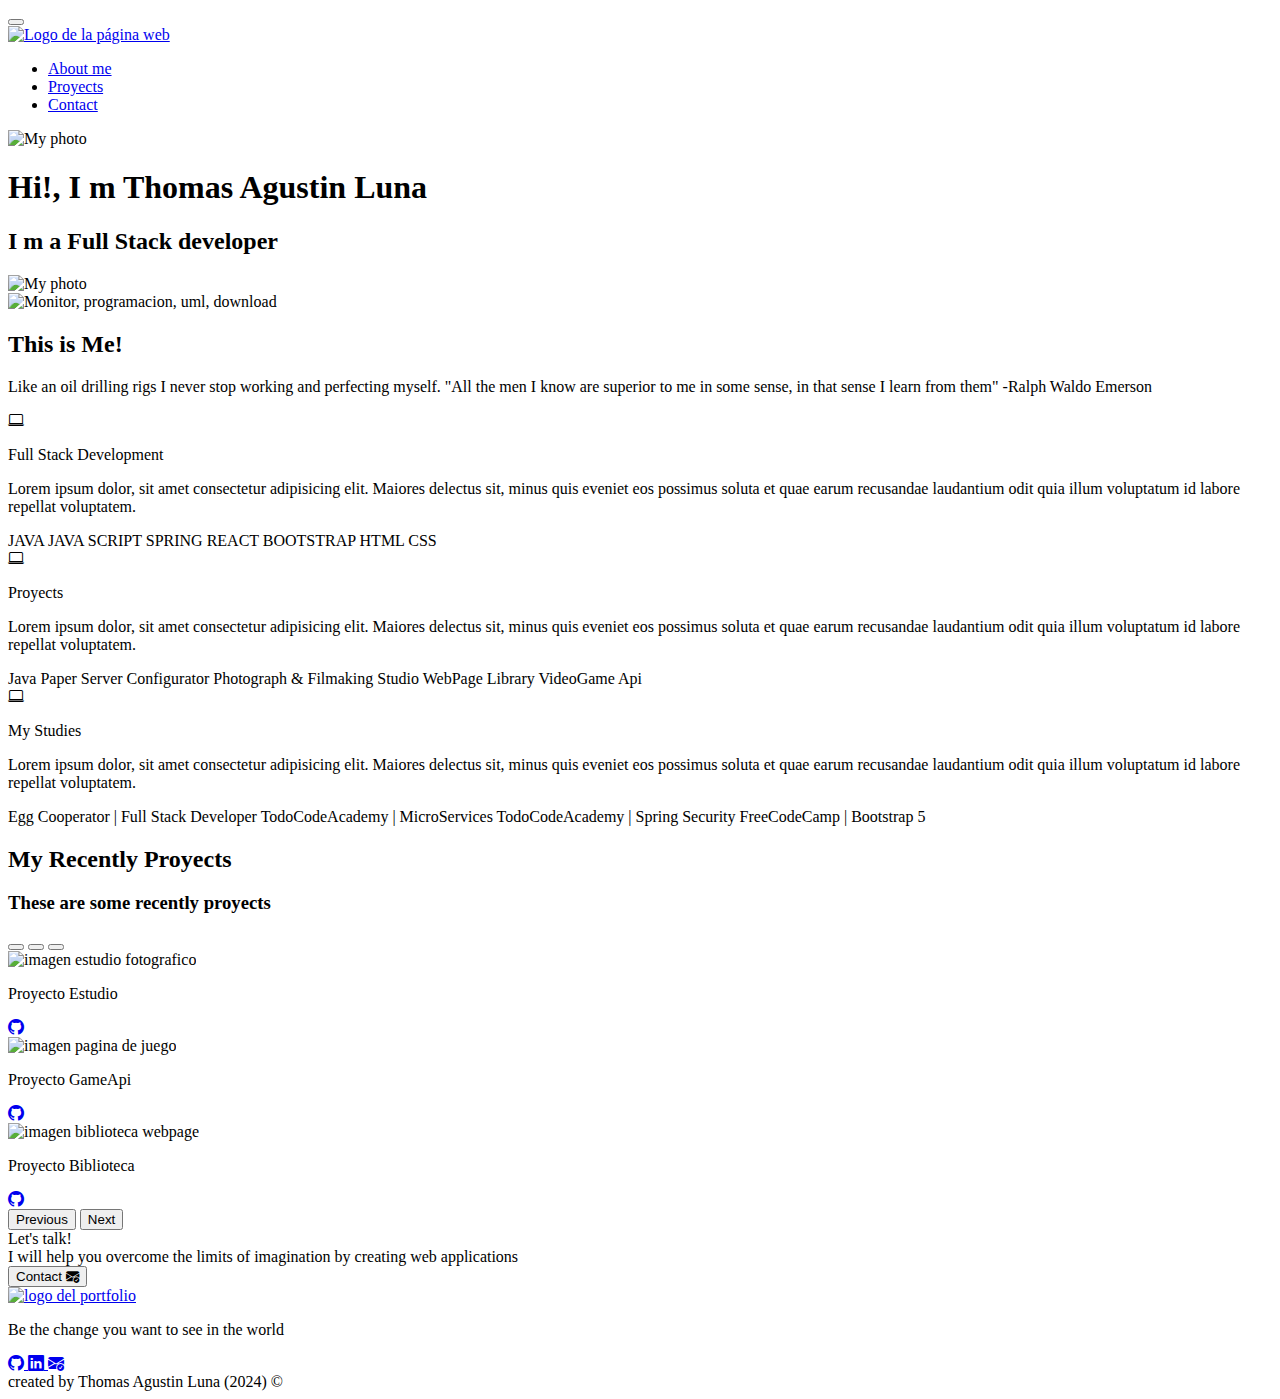
==== index.html @ ad5c0edf "1.0.1" ====
<!DOCTYPE html>
<html lang="es">

<head>
  <!--Metadatos-->
  <meta charset="UTF-8">
  <meta name="viewport" content="width=device-width, initial-scale=1.0">
  <meta name="author" content="Thomas Agustin Luna">
  <meta name="description" content="Portfolio">
  <meta name="keywords" content="Java, JavaScript, Spring, React, HTML, CSS, Bootstrap">
  <!--BOOTSTRAP-->
  <link href="https://cdn.jsdelivr.net/npm/bootstrap@5.3.2/dist/css/bootstrap.min.css" rel="stylesheet" integrity="sha384-T3c6CoIi6uLrA9TneNEoa7RxnatzjcDSCmG1MXxSR1GAsXEV/Dwwykc2MPK8M2HN" crossorigin="anonymous">
  <!--BI icons-->
  <link rel="stylesheet" href="https://cdn.jsdelivr.net/npm/bootstrap-icons@1.11.3/font/bootstrap-icons.min.css">
  <!--Css-->
  <link href="styles/style.css" rel="stylesheet">
  <!--Titulo-->
  <title>Thomas Agustin Luna | Full-Stack Developer</title>
  <!--FavIcon-->
  <link rel="icon" type="image/x-icon" href="images/favicon.svg">
  <!--Fonts-->
  <link rel="preconnect" href="https://fonts.googleapis.com">
  <link rel="preconnect" href="https://fonts.gstatic.com" crossorigin>
  <link href="https://fonts.googleapis.com/css2?family=Rubik+Dirt&family=Rubik+Maps&display=swap" rel="stylesheet">
  <link rel="preconnect" href="https://fonts.googleapis.com">
  <link rel="preconnect" href="https://fonts.gstatic.com" crossorigin>
  <link href="https://fonts.googleapis.com/css2?family=Quicksand&display=swap" rel="stylesheet">
 
</head>

<body>
  <!--Nav-->
  <nav class="navbar navbar-expand-md navbar-light">
    <div class="container-fluid">
      <button class="navbar-toggler" type="button" data-bs-toggle="collapse" data-bs-target="#navbarToggler"
        aria-controls="navbarTogglerDemo01" aria-expanded="false" aria-label="Toggle navigation">
        <span class="navbar-toggler-icon"></span>
      </button>
      <div class="collapse navbar-collapse" id="navbarToggler">
        <a class="navbar-brand" href="#footer">
          <img src="images/favicon.png" width="50" alt="Logo de la página web">
        </a>
        <ul class="navbar-nav d-flex justify-content-center align-items-center">
          <li class="nav-item">
            <a class="nav-link active" aria-current="page" href="#about-me">About me</a>
          </li>
          <li class="nav-item">
            <a class="nav-link" href="#proyects">Proyects</a>
          </li>
          <li class="nav-item">
            <a class="nav-link" href="contacto.html">Contact</a>
          </li>
        </ul>

      </div>
    </div>
  </nav>
  <!--Hero-->
  <section class="hero align-items-stretch">
    <div class="hero-principal ">
      <img class="hero-imagen-perfil img-fluid rounded-circle" src="images/foto mia.png" alt="My photo">
      <h1>Hi!, I m <span class="letra-t">T</span>homas <span class="letra-a">A</span>gustin <span
          class="letra-l">L</span>una</h1>
      <h2>I m a Full Stack developer</h2>
      <img class="hero-logo img-fluid" src="images/Logo.svg" alt="My photo">
    </div>
    <div class="hero-inferior">
      <img class="hero-inferior-imagen img-fluid" src="images/svg_principal.svg"
        alt="Monitor, programacion, uml, download">

    </div>
  </section>
  <!--About me-->
  <section id="about-me" class="about-me seccion-oscura">
    <div class="contenedor">
      <h2 class="seccion-titulo ">
        This is Me!
      </h2>
      <p class="seccion-texto">
        Like an oil drilling rigs I never stop working and perfecting myself. "All the men I know are superior to me in some sense, in that sense I learn from them" -Ralph Waldo Emerson
      </p>
    </div>
  </section>
  <!--Experience-->
  <section class="experience seccion-clara">
    <div class="container text-center">
      <div class="row">
        <div class="columna col-12 col-md-4">
          <i class="bi bi-laptop "></i>
          <p class="experience-title">Full Stack Development</p>
          <p>Lorem ipsum dolor, sit amet consectetur adipisicing elit. Maiores delectus sit, minus quis eveniet eos
            possimus soluta et quae earum recusandae laudantium odit quia illum voluptatum id labore repellat
            voluptatem.</p>
          <div class="badges-contenedor">
            <span class="badge text-bg-warning">JAVA</span>
            <span class="badge text-bg-warning">JAVA SCRIPT</span>
            <span class="badge text-bg-warning">SPRING</span>
            <span class="badge text-bg-warning">REACT</span>
            <span class="badge text-bg-warning">BOOTSTRAP</span>
            <span class="badge text-bg-warning">HTML</span>
            <span class="badge text-bg-warning">CSS</span>
          </div>
        </div>
        <div class="columna col-12 col-md-4">
          <i class="bi bi-laptop"></i>
          <p class="experience-title">Proyects</p>
          <p>Lorem ipsum dolor, sit amet consectetur adipisicing elit. Maiores delectus sit, minus quis eveniet eos
            possimus soluta et quae earum recusandae laudantium odit quia illum voluptatum id labore repellat
            voluptatem.</p>
          <div class="badges-contenedor">
            <span class="badge text-bg-warning">Java Paper Server Configurator</span>
            <span class="badge text-bg-warning">Photograph & Filmaking Studio WebPage</span>
            <span class="badge text-bg-warning">Library</span>
            <span class="badge text-bg-warning">VideoGame Api</span>

          </div>
        </div>
        <div class="columna col-12 col-md-4">
          <i class="bi bi-laptop"></i>
          <p class="experience-title">My Studies</p>
          <p>Lorem ipsum dolor, sit amet consectetur adipisicing elit. Maiores delectus sit, minus quis eveniet eos
            possimus soluta et quae earum recusandae laudantium odit quia illum voluptatum id labore repellat
            voluptatem.</p>
          <div class="badges-contenedor">
            <span class="badge text-bg-warning">Egg Cooperator | Full Stack Developer</span>
            <span class="badge text-bg-warning">TodoCodeAcademy | MicroServices</span>
            <span class="badge text-bg-warning">TodoCodeAcademy | Spring Security</span>
            <span class="badge text-bg-warning">FreeCodeCamp | Bootstrap 5</span>
          </div>
        </div>

      </div>
  </section>
  <!--Proyects-->
  <section id="proyects" class="proyectos-recientes seccion-clara ">
    <h2 class="seccion-titulo">My Recently Proyects</h2>
    <h3 class="seccion-descripcion">These are some recently proyects</h3>
    <!--Carousel-->
    <div id="proyectos-carousel" class="carousel carousel-dark slide">
      <div class="carousel-indicators">
        <button type="button" data-bs-target="#proyectos-carousel" data-bs-slide-to="0" class="active"
          aria-current="true" aria-label="Slide 1"></button>
        <button type="button" data-bs-target="#proyectos-carousel" data-bs-slide-to="1" aria-label="Slide 2"></button>
        <button type="button" data-bs-target="#proyectos-carousel" data-bs-slide-to="2" aria-label="Slide 3"></button>
      </div>
      <div class="carousel-inner">
        <div class="carousel-item active">
          <div class="proyecto">
            <img src="images/molino.png" alt="imagen estudio fotografico">
            <div class="overlay">
              <p>Proyecto Estudio</p>
              <div class="iconos-contenedor">
                <a href="https://github.com/ThomasAgustinLuna" target="_blank" rel="noopener noreferrer">
                  <i class="bi bi-github"></i>
                </a>

              </div>

            </div>
          </div>
        </div>
        <div class="carousel-item">
          <div class="proyecto">
            <img src="images/tetris.png" alt="imagen pagina de juego">
            <div class="overlay">
              <p>Proyecto GameApi</p>
              <div class="iconos-contenedor">
                <a href="https://github.com/ThomasAgustinLuna" target="_blank" rel="noopener noreferrer">
                  <i class="bi bi-github"></i>
                </a>

              </div>

            </div>
          </div>
        </div>
        <div class="carousel-item">
          <div class="proyecto">
            <img src="images/biblioteca.png" alt="imagen biblioteca webpage">
            <div class="overlay">
              <p>Proyecto Biblioteca</p>
              <div class="iconos-contenedor">
                <a href="https://github.com/ThomasAgustinLuna" target="_blank" rel="noopener noreferrer">
                  <i class="bi bi-github"></i>
                </a>

              </div>

            </div>
          </div>
        </div>
      </div>
      <button class="carousel-control-prev" type="button" data-bs-target="#proyectos-carousel" data-bs-slide="prev">
        <span class="carousel-control-prev-icon" aria-hidden="true"></span>
        <span class="visually-hidden">Previous</span>
      </button>
      <button class="carousel-control-next" type="button" data-bs-target="#proyectos-carousel" data-bs-slide="next">
        <span class="carousel-control-next-icon" aria-hidden="true"></span>
        <span class="visually-hidden">Next</span>
      </button>
    </div>

  </section>
  <!--Contact-->
  <section id="contact" class="contact seccion-oscura">
    <div class="container">
      <div class="container text-center rectangulo d-flex justify-content-evenly">
        <div class="row">
          <div class="col-12 col-md-4 seccion-titulo">
            Let's talk!
          </div>
          <div class="col-12 col-md-4 descripcion">
            I will help you overcome the limits of imagination by creating web applications
          </div>
          <div class="col-12 col-md-4">
            <a href="contacto.html" target="_blank" rel="noopener noreferrer">
              <button type="button">
                Contact
                <i class="bi bi-envelope-check-fill"></i>
              </button>
            </a>

          </div>
        </div>

      </div>
    </div>
  </section>
  <!--Footer-->
  <footer id="footer" class="seccion-oscura d-flex flex-column align-items-center justify-content-center">
    <a href="#"><img class="footer-logo" src="images/Logo-blanco.svg" alt="logo del portfolio"></a>
    
    <p class="footer-texto text-center">
      Be the change you want to see in the world
    </p>
    <div class="iconos-redes-sociales d-flex flex-wrap align-items-center justify-content-center">
      <a href="https://github.com/ThomasAgustinLuna" target="_blank" rel="noopener noreferrer">
        <i class="bi bi-github"></i>

      </a>
      <a href="https://linkedin.com/in/thomasagustinluna" target="_blank" rel="noopener noreferrer">
        <i class="bi bi-linkedin"></i>

      </a>
      <a href="mailto:lunathomasagustin@gmail.com" target="_blank" rel="noopener noreferrer">
        <i class="bi bi-envelope-check-fill"></i>

      </a>
    </div>
    <div class="derechos-de-autor">created by Thomas Agustin Luna (2024) &#169;</div>
  </footer>

  <script src="https://cdn.jsdelivr.net/npm/bootstrap@5.3.2/dist/js/bootstrap.bundle.min.js" integrity="sha384-C6RzsynM9kWDrMNeT87bh95OGNyZPhcTNXj1NW7RuBCsyN/o0jlpcV8Qyq46cDfL" crossorigin="anonymous"></script>

</body>

</html>
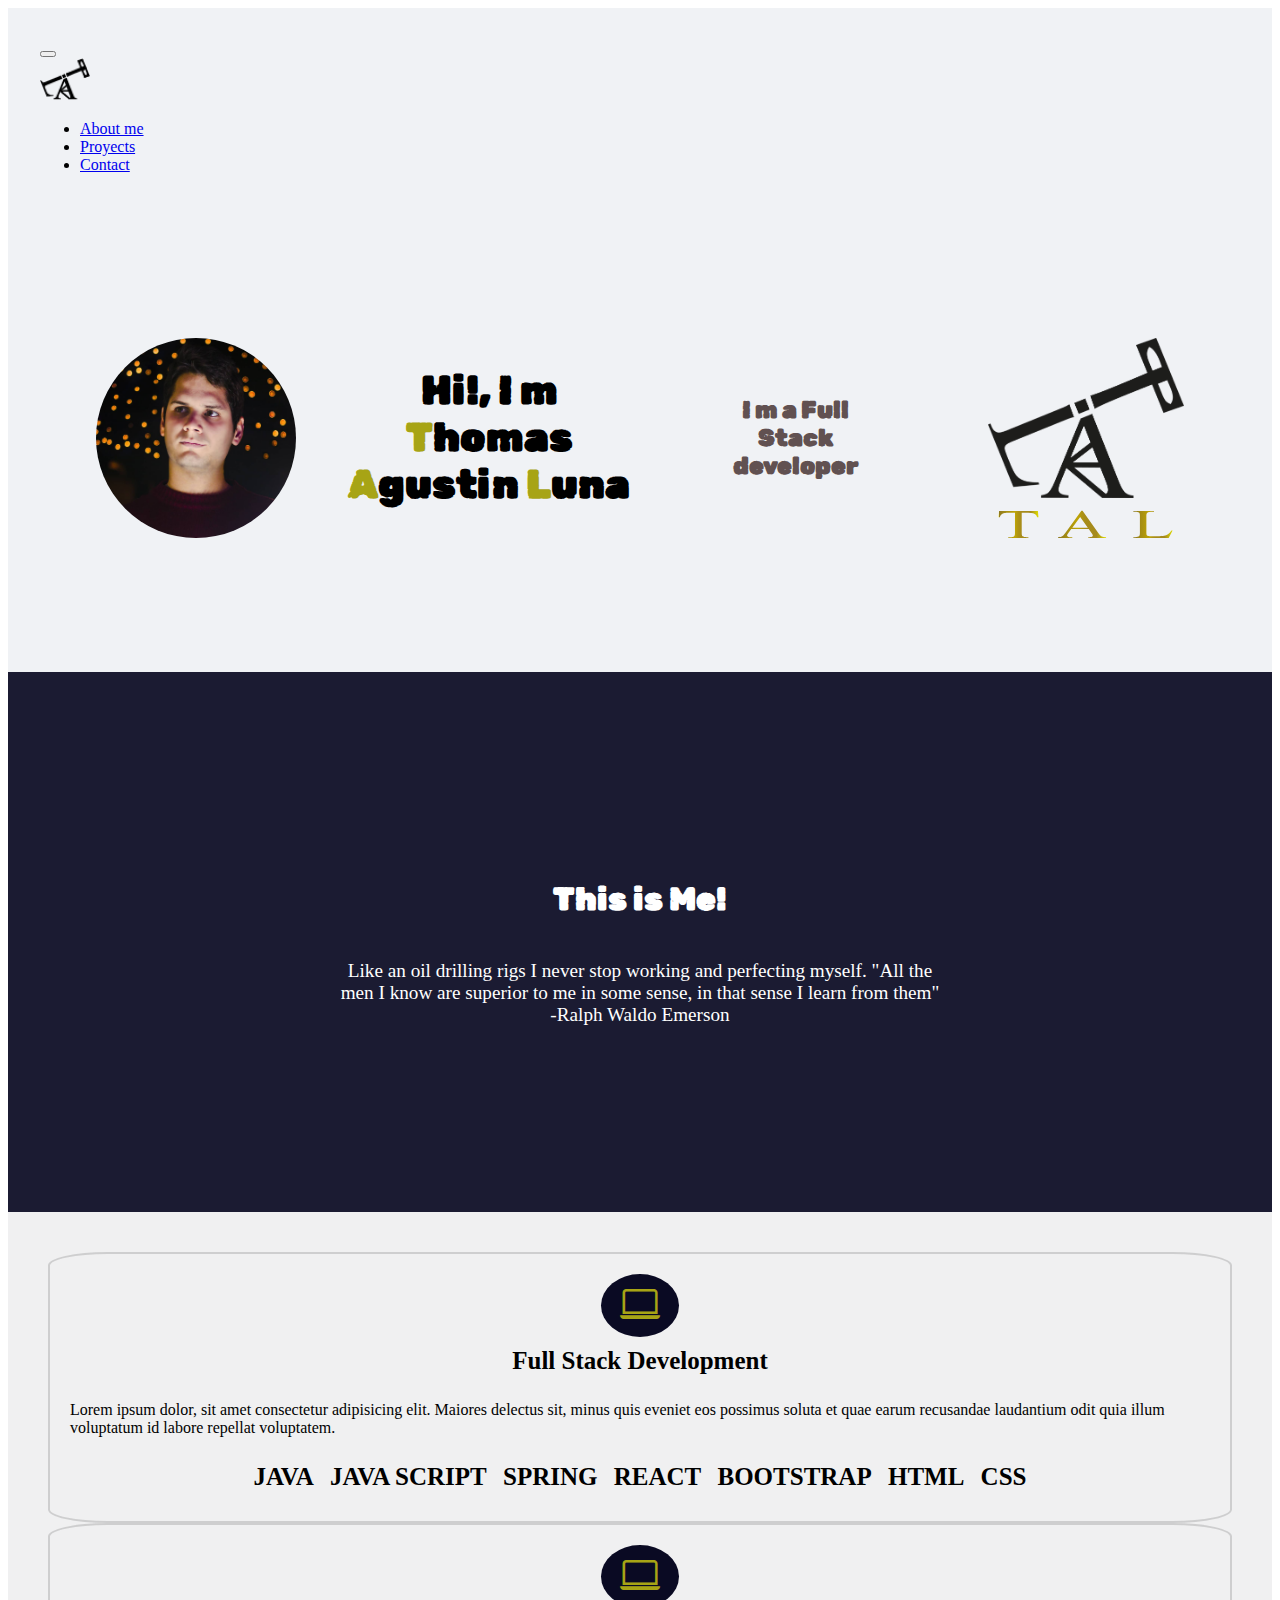
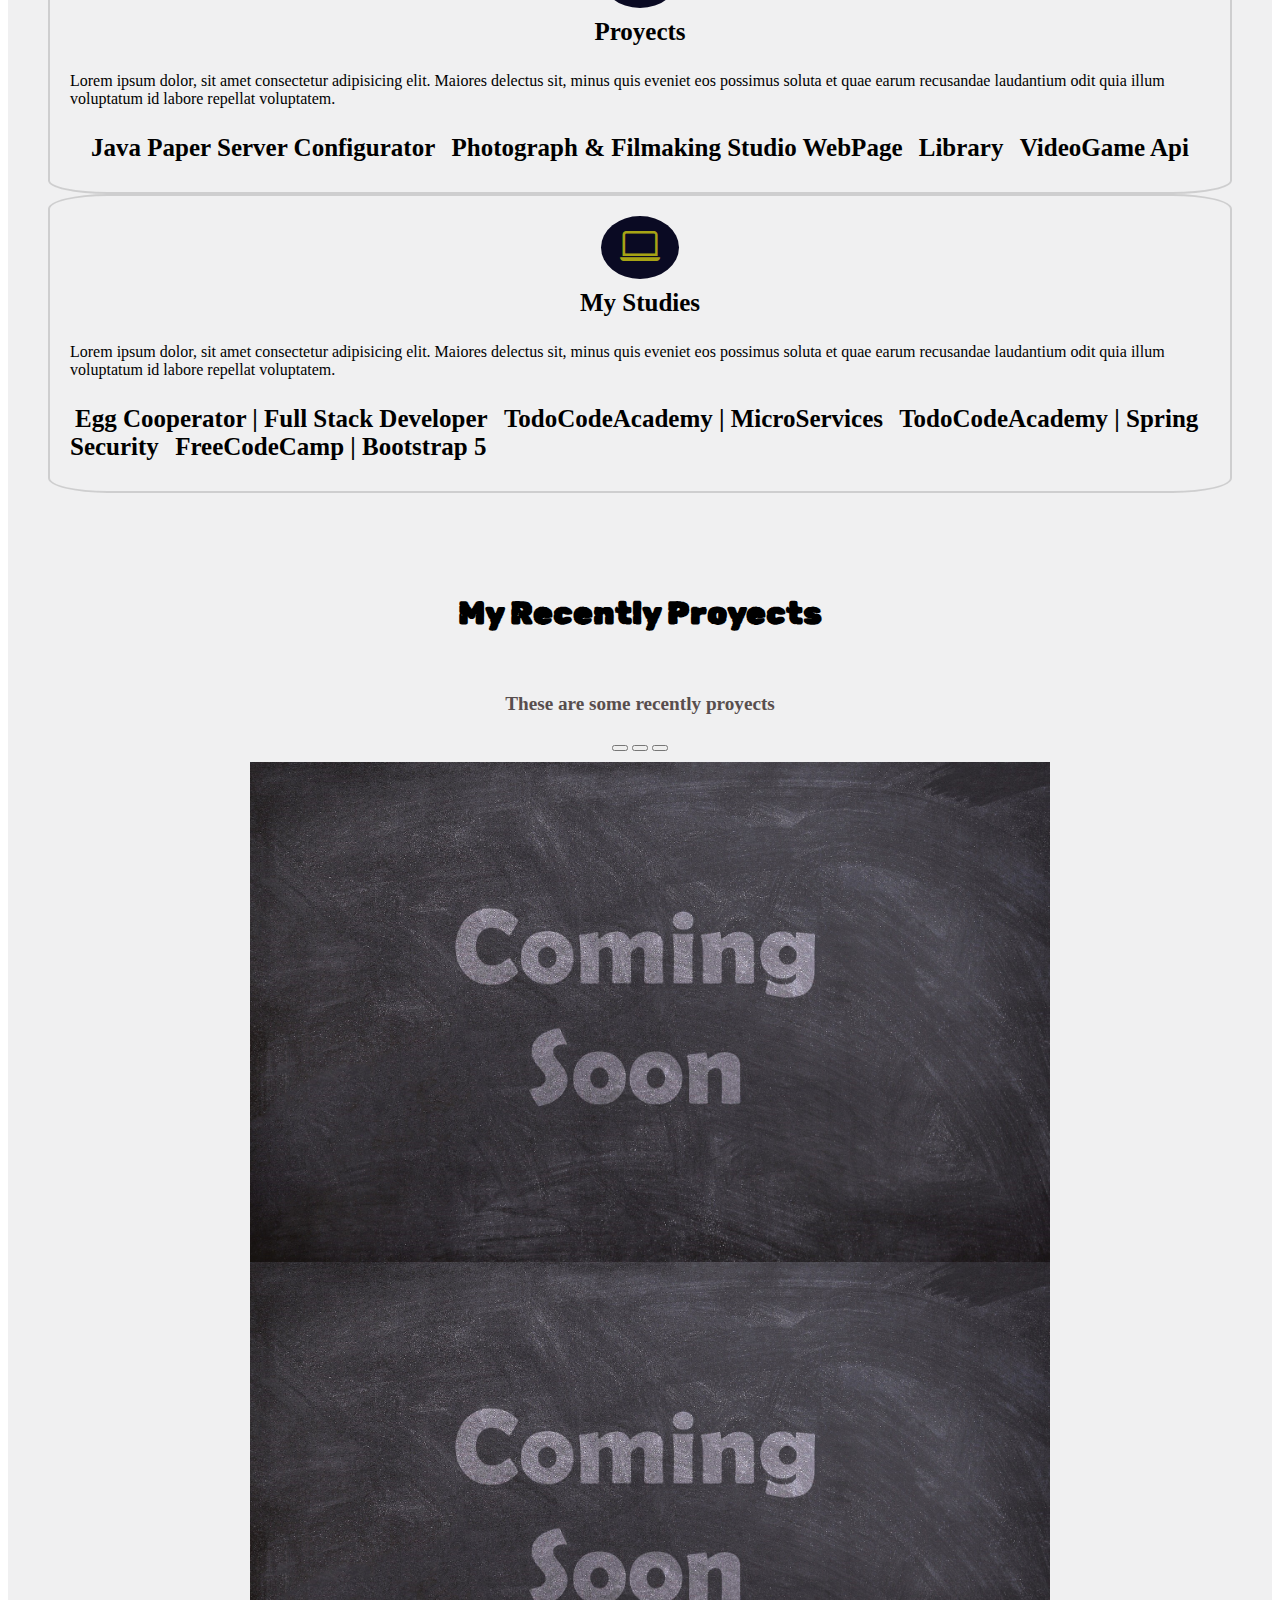
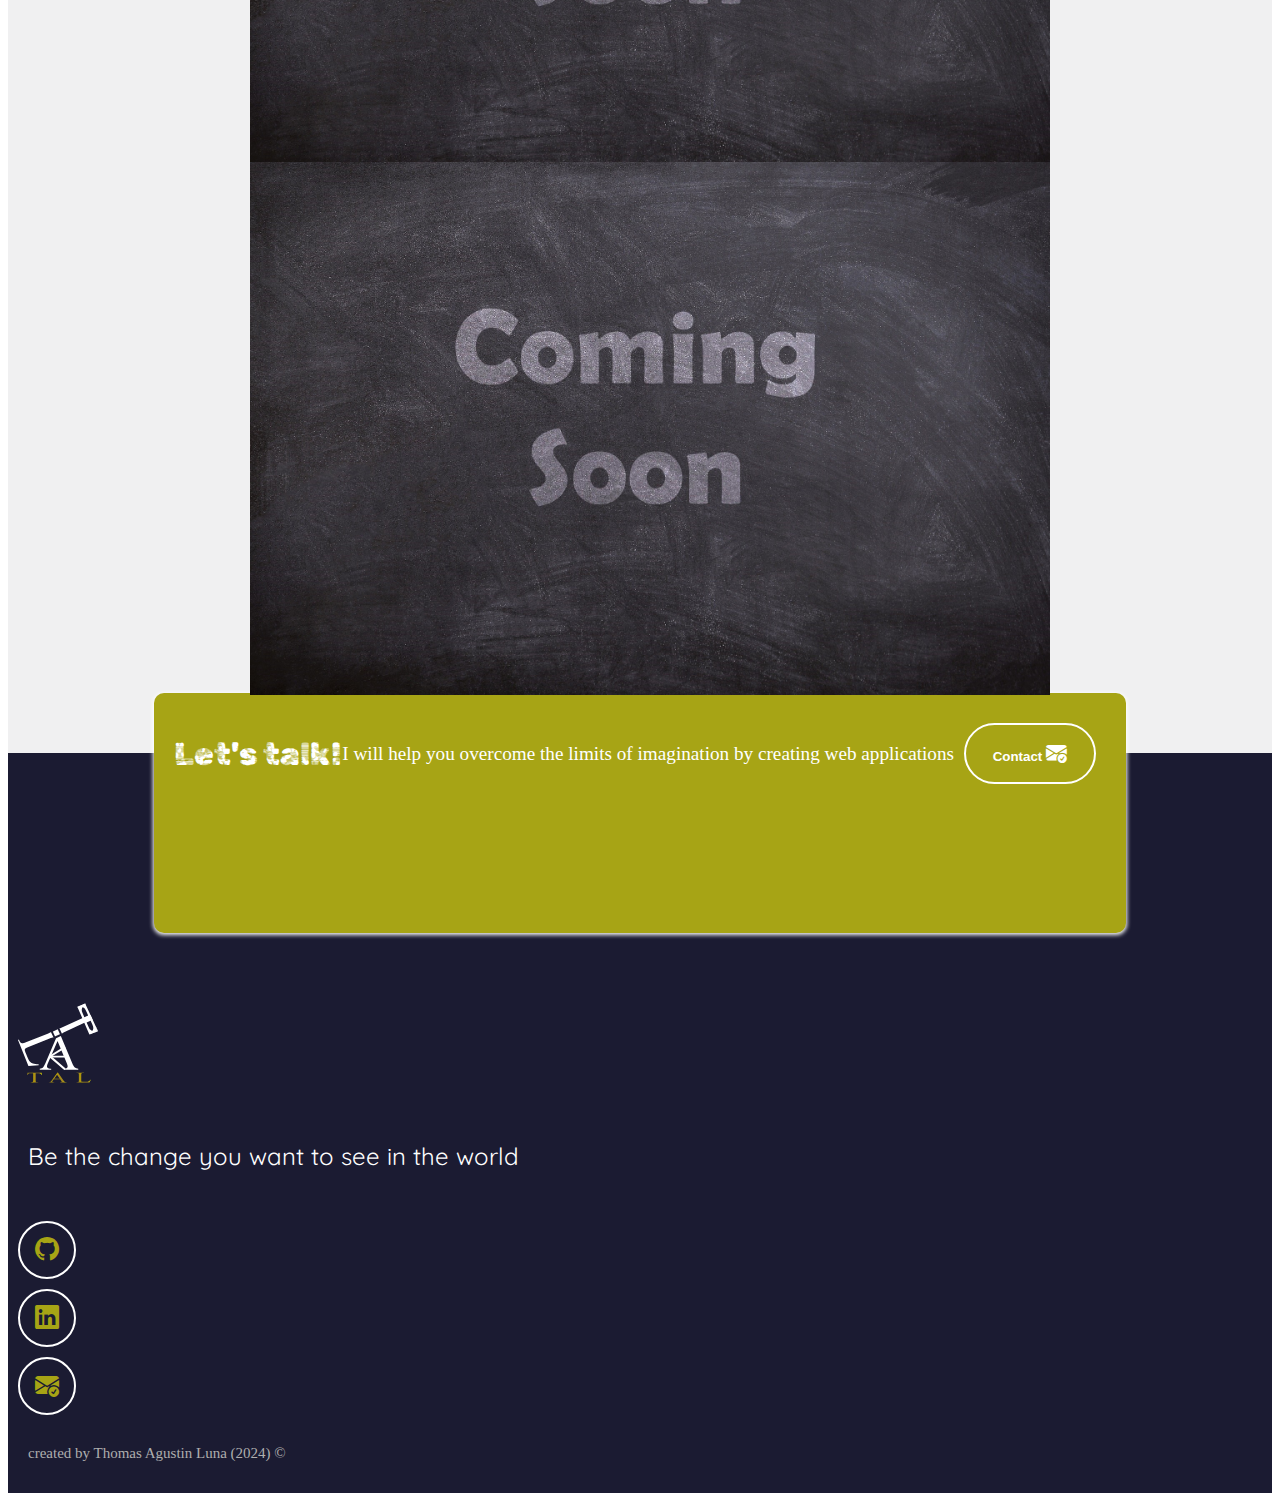
==== commit 34acf03a: "Update index.html" ====
--- a/index.html
+++ b/index.html
@@ -49,7 +49,7 @@
             <a class="nav-link" href="#proyects">Proyects</a>
           </li>
           <li class="nav-item">
-            <a class="nav-link" href="contacto.html">Contact</a>
+            <a class="disabled" href="contacto.html">Contact</a>
           </li>
         </ul>
 
@@ -255,4 +255,4 @@
 
 </body>
 
-</html>+</html>
--- a/styles/style.css
+++ b/styles/style.css
@@ -0,0 +1,396 @@
+/* grl styles */
+
+html {
+    scroll-behavior: smooth;
+}
+
+section {
+    display: flex;
+    flex-direction: column;
+    align-items: center;
+    justify-content: center;
+}
+
+h1 {
+    font-size: 2.5rem;
+    font-family: 'Rubik Dirt', system-ui;
+    font-family: 'Rubik Maps', system-ui;
+}
+
+.seccion-oscura {
+    color: white;
+    background-color: #1b1b32;
+
+}
+
+.seccion-clara {
+    color: black;
+    background-color: #f0f0f1;
+}
+
+.seccion-titulo {
+    font-size: 2rem;
+    padding: 15px 0;
+    font-family: 'Rubik Dirt', system-ui;
+    font-family: 'Rubik Maps', system-ui;
+}
+
+.seccion-descripcion {
+    font-size: 1.2rem;
+    color: #584e4e;
+
+}
+
+.seccion-texto {
+    font-size: 1.2rem;
+}
+.btn-secondary {
+    font-size: 1.1rem;
+    margin: 20px;
+    font-weight: bold;
+}
+.texto-negro {
+    color: black;
+}
+
+.texto-blanco {
+    color: white;
+}
+.navbar-collapse{
+    transition:all .5s;
+}
+.navbar-toggler:focus{
+    box-shadow: none;
+}
+/* navbar */
+
+.navbar {
+    padding: 2rem;
+    background-color: #f0f2f5;
+}
+
+.navbar-collapse {
+    align-items: center;
+    justify-content: space-between;
+}
+
+/*hero*/
+
+.hero {
+    background-color: #f0f2f5;
+    min-height: 450px;
+    text-align: center;
+
+}
+
+.hero-principal {
+    padding: 3rem;
+    display: flex;
+    flex-direction: row;
+    justify-content: center;
+    align-items: center;
+
+}
+
+.hero-imagen-perfil {
+    width: 200px;
+    height: 200px;
+    border-radius: 50%;
+    margin: 40px;
+}
+
+.hero-logo {
+    width: 200px;
+    height: 200px;
+    margin: 40px;
+}
+
+.hero-principal h2 {
+    font-size: 1.5rem;
+    color: #615151;
+    padding: 2rem;
+    margin: 40px;
+    font-family: 'Rubik Dirt', system-ui;
+    font-family: 'Rubik Maps', system-ui;
+}
+
+/*about me*/
+.about-me {
+    height: 500px;
+    padding: 20px;
+}
+
+.about-me .contenedor {
+    max-width: 600px;
+    text-align: center;
+}
+
+/*experience*/
+
+.experience {
+    padding: 40px 40px 60px 40px;
+    
+}
+
+.experience .columna {
+    padding: 20px;
+    border: 2px solid #8080804d;
+    display: flex;
+    flex-direction: column;
+    align-items: center;
+    justify-content: space-evenly;
+    transition: all 0.2s ease-in;
+    border-radius: 5%;
+    
+}
+
+.experience .columna:hover {
+    color: white;
+    background-color: #1b1b32;
+}
+
+.experience i {
+    font-size: 2.5rem;
+    color: rgb(167, 164, 21);
+    background-color: #0a0a23;
+    padding: 8px 19px;
+    border-radius: 50%;
+}
+
+.experience-title {
+    font-size: 25PX;
+    font-weight: BOLD;
+    margin: 10px 0;
+}
+
+.badges-contenedor {
+    font-size: 25px;
+    font-weight: bold;
+    margin: 10px 0;
+}
+
+.badge {
+    margin: 5px;
+}
+
+/*proyects*/
+.proyectos-recientes{
+    text-align: center;
+}
+
+.proyectos-recientes img {
+    height: 100%;
+    width: 100%;
+    padding: 10px;
+    border-radius: 10px;
+    display: block;
+    transition: all 0.2s ease;
+}
+.proyectos-carousel{
+    padding: 40px;
+    padding-top: 60px;
+    margin-bottom:40px;
+}
+
+.overlay{
+    transition: all 0.2s ease;
+    opacity: 0;
+    position: absolute;
+    top: 50%;
+    left: 50%;
+    transform: translate(-50%,-50%);
+    text-align: center;
+
+}
+
+.overlay p {
+    font-size: 25px;
+    font-weight: bold;
+    margin-bottom: 0;
+}
+.proyecto {
+    position: relative;
+}
+.proyecto:hover img{
+    opacity:0.2 ;
+}
+.proyecto:hover .overlay {
+    opacity: 1;
+
+}
+.overlay .iconos-contenedor{
+    display: flex;
+    align-items: center;
+    flex-direction: column;
+
+}
+.overlay i{
+    color: black;
+    font-size: 60px;
+    margin: 10px;
+   
+}
+
+.proyectos-recientes .carousel{
+    max-width: 800px;
+    margin-bottom: 5rem;
+}
+
+.carousel-item{
+    height: 500px;
+}
+
+/*contact*/
+.contact .container {
+    max-width: 1100px;
+    min-height: 200px;
+    padding: 20px;
+
+}
+.contact .rectangulo{
+    margin-top: -5rem;
+    background-color: rgb(167, 164, 21);
+    border-radius: 10px;
+    box-shadow: 0px 1px 4px 1px white;
+}
+
+.contact .row {
+    width: 100%;
+    display: flex;
+    align-items: center;
+}
+
+.contact .descripcion {
+    color: white;
+    font-size: 1.2rem;
+}
+
+.contact button {
+color: white;
+font-weight: bold;
+background-color: transparent;
+border:  2px solid white;
+padding: 1.25em 2em;
+margin: 10px;
+border-radius: 100px;
+transition: all 0.2s ease-in-out;
+
+}
+.contact button:hover {
+    background-color: white;
+    color: black;
+    
+}
+
+.contact button i {
+    color:white;
+    font-size: 1.3rem;
+    transition: all 0.2s ease-in-out;
+}
+.contact button:hover i{
+    color: black;
+}
+/*footer*/
+
+footer{
+    min-height: 500px;
+
+}
+.footer-logo{
+    height: 80px;
+    width: 80px;
+    margin: 10px;
+}
+.footer-texto{
+    font-size: 1.5rem;
+    padding: 20px;
+    margin-bottom: 30px;
+    font-family: 'Quicksand',sans-serif;
+}
+
+.iconos-redes-sociales a{
+    width: 50px;
+    height: 50px;
+    display: flex;
+    align-items: center;
+    justify-content: center;
+    padding: 2px;
+    margin: 10px;
+    border: 2px solid white;
+    border-radius: 50%;
+    transition: all 0.2s ease-in;
+
+}
+.iconos-redes-sociales i{
+    color: rgb(167, 164, 21);
+    font-size: 1.5rem;
+    transition: all 0.2s ease-in;
+}
+.iconos-redes-sociales a:hover {
+    background-color: White;
+    border: 2px solid black;
+}
+.derechos-de-autor{
+    font-size: 15px;
+    color: #aeaeae;
+    padding: 20px;
+}
+/*letras*/
+
+.letra-t {
+    color: rgb(167, 164, 21);
+    font-size: 2.5rem;
+    font-family: 'Rubik Dirt', system-ui;
+    font-family: 'Rubik Maps', system-ui;
+
+}
+
+.letra-a {
+    color: rgb(167, 164, 21);
+    font-size: 2.5rem;
+    font-family: 'Rubik Dirt', system-ui;
+    font-family: 'Rubik Maps', system-ui;
+
+}
+
+.letra-l {
+    color: rgb(167, 164, 21);
+    font-size: 2.5rem;
+    font-family: 'Rubik Dirt', system-ui;
+    font-family: 'Rubik Maps', system-ui;
+
+}
+
+/*Responsive*/
+@media screen and (max-width: 767px) {
+    .navbar-brand {
+        display: none
+    }
+}
+
+@media screen and (max-width:960px) {
+    .hero-principal {
+        display: flex;
+        flex-direction: column;
+        justify-content: center;
+        align-items: center;
+    }
+}
+
+@media screen and (min-width: 600px) {
+    .hero-inferior-imagen {
+        max-width: 600px;
+    }
+}
+
+@media screen and (max-width: 1200px) {
+    .badges-contenedor {
+        font-size: 20px;
+    }
+}
+
+@media screen and (max-width: 1000px) {
+    .badges-contenedor {
+        font-size: 15px;
+    }
+}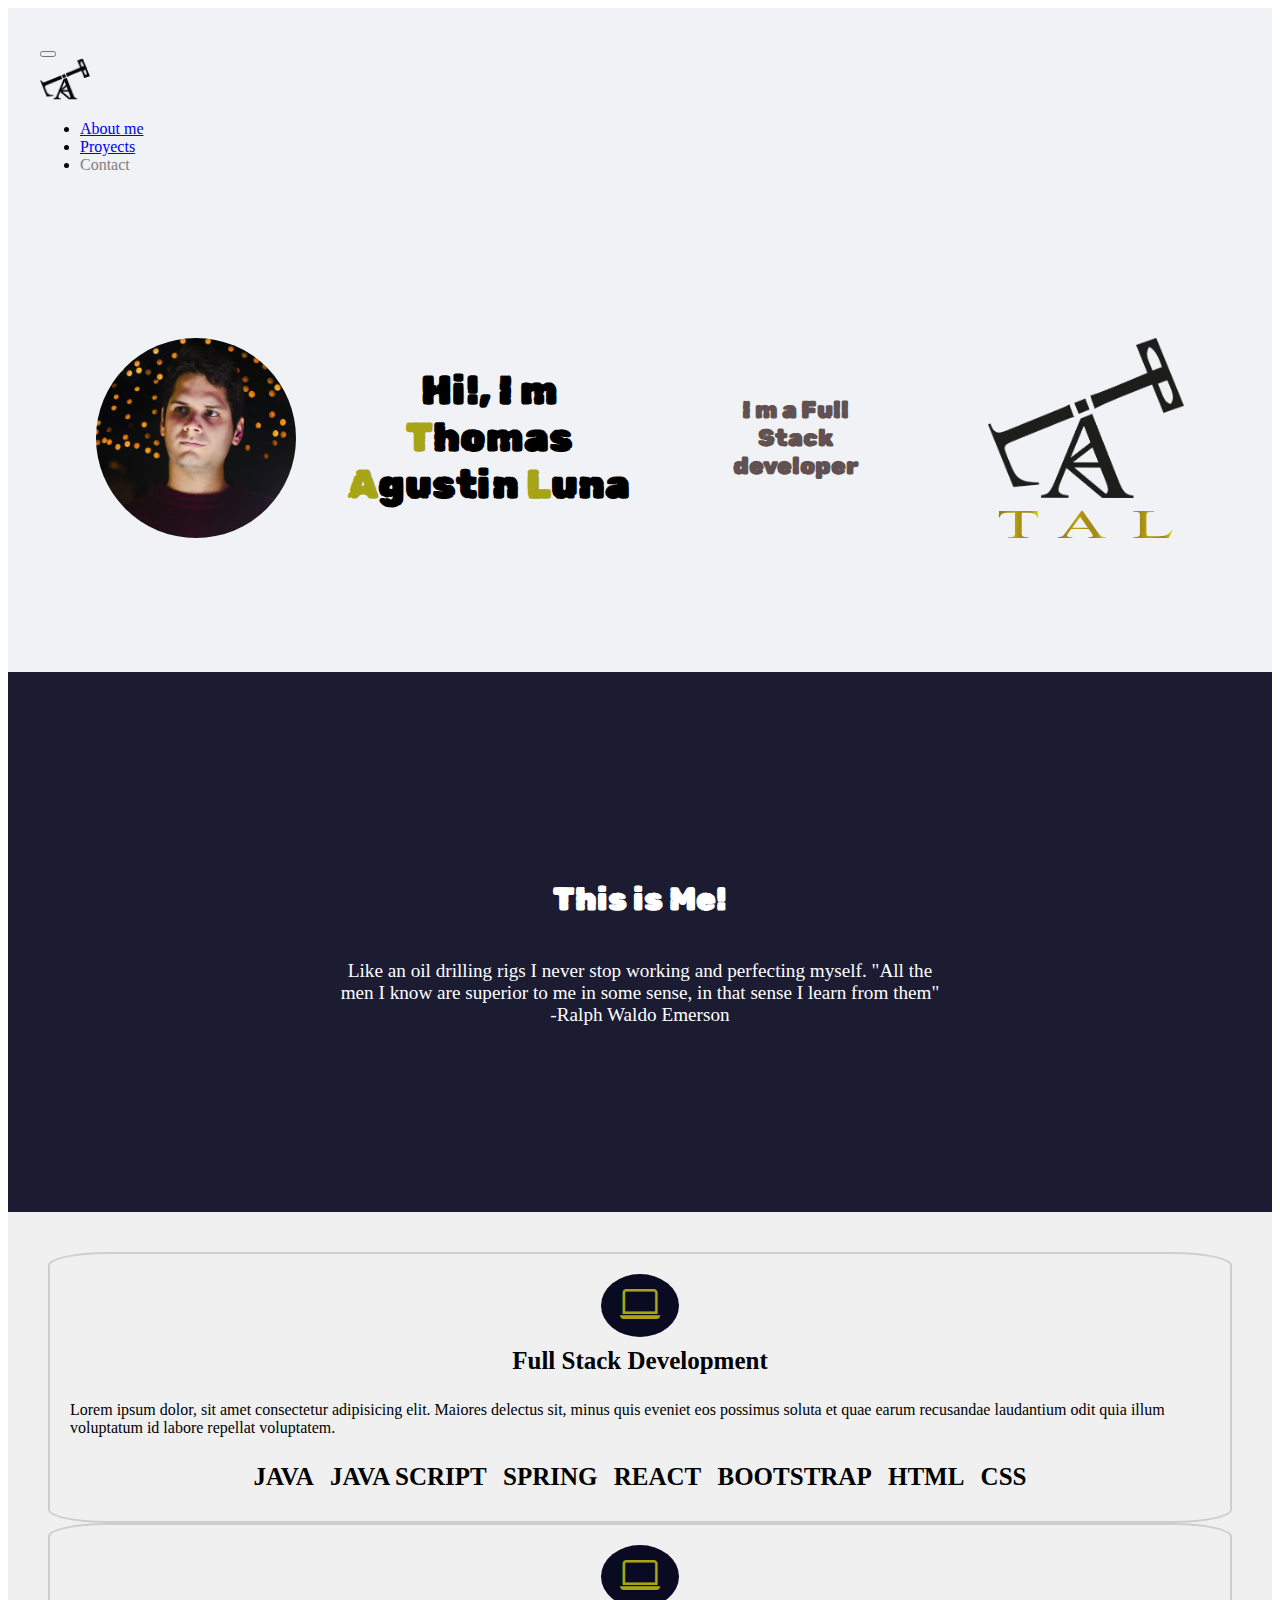
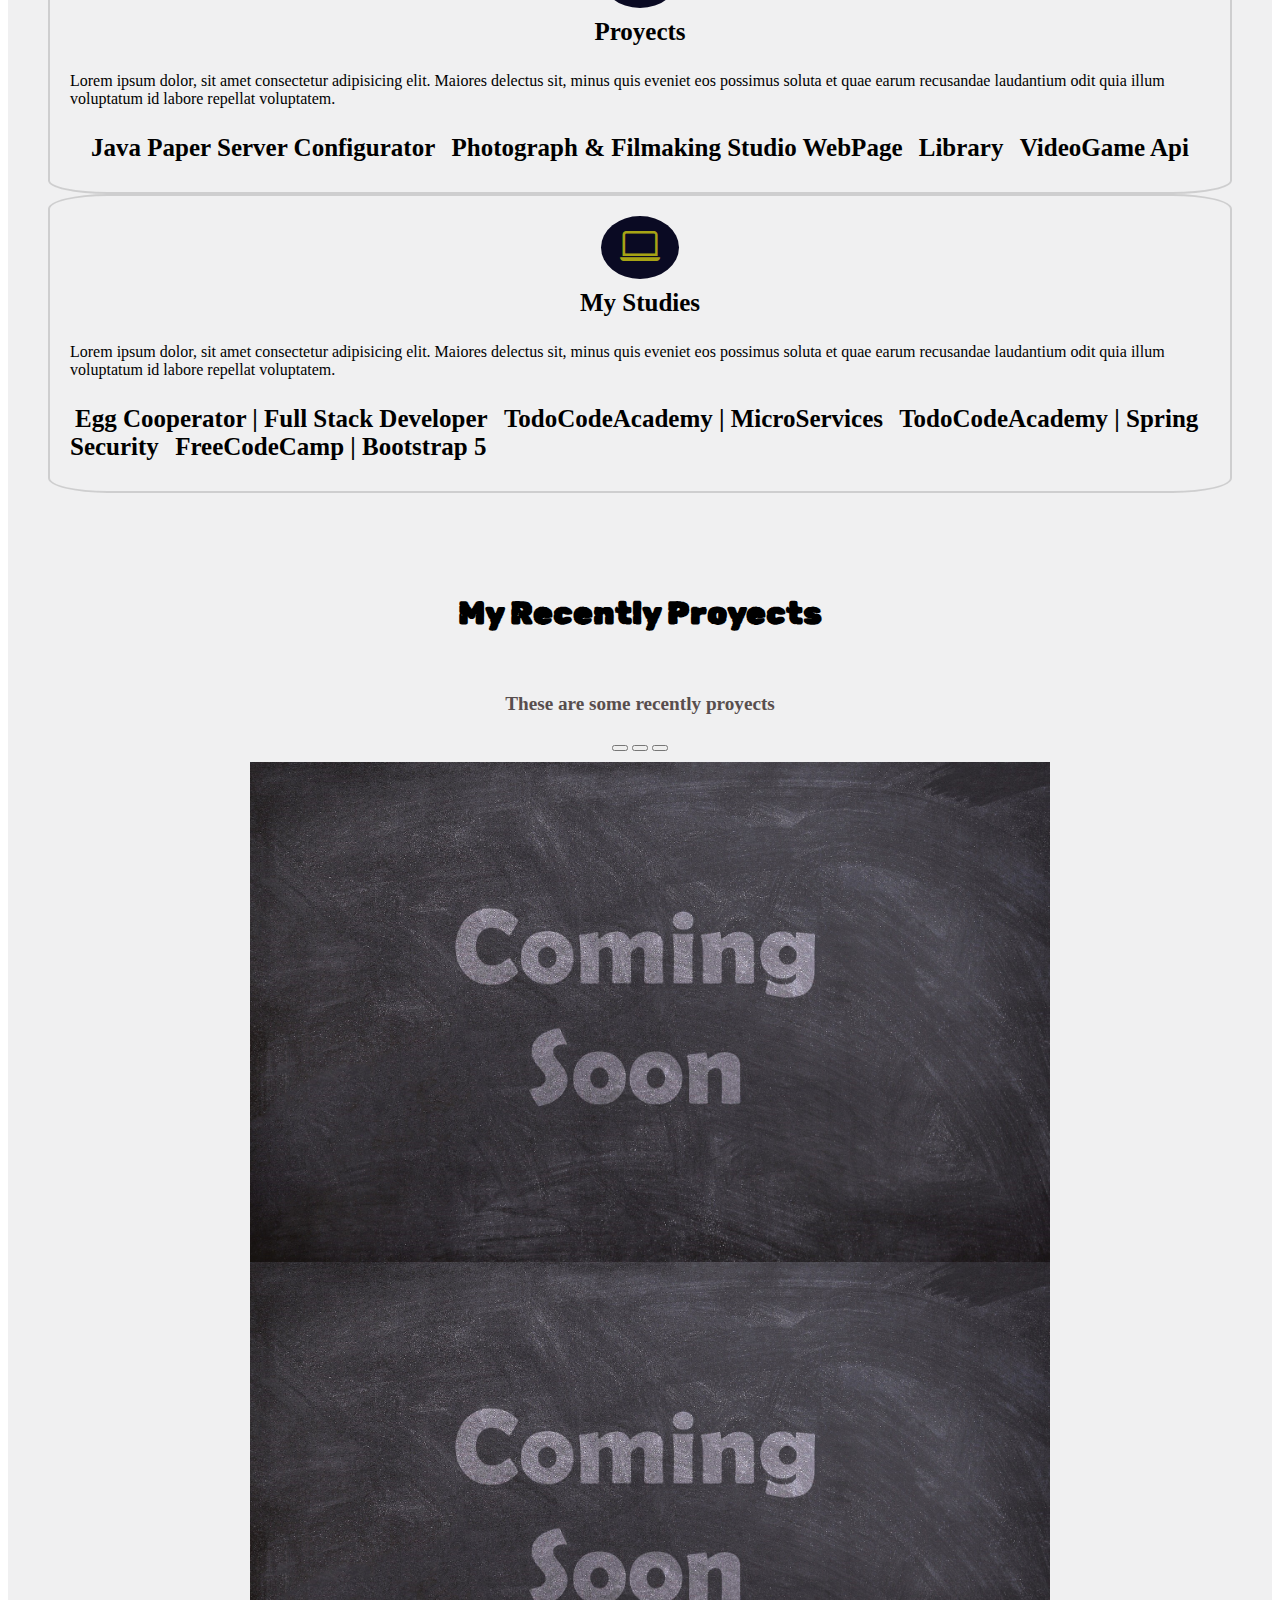
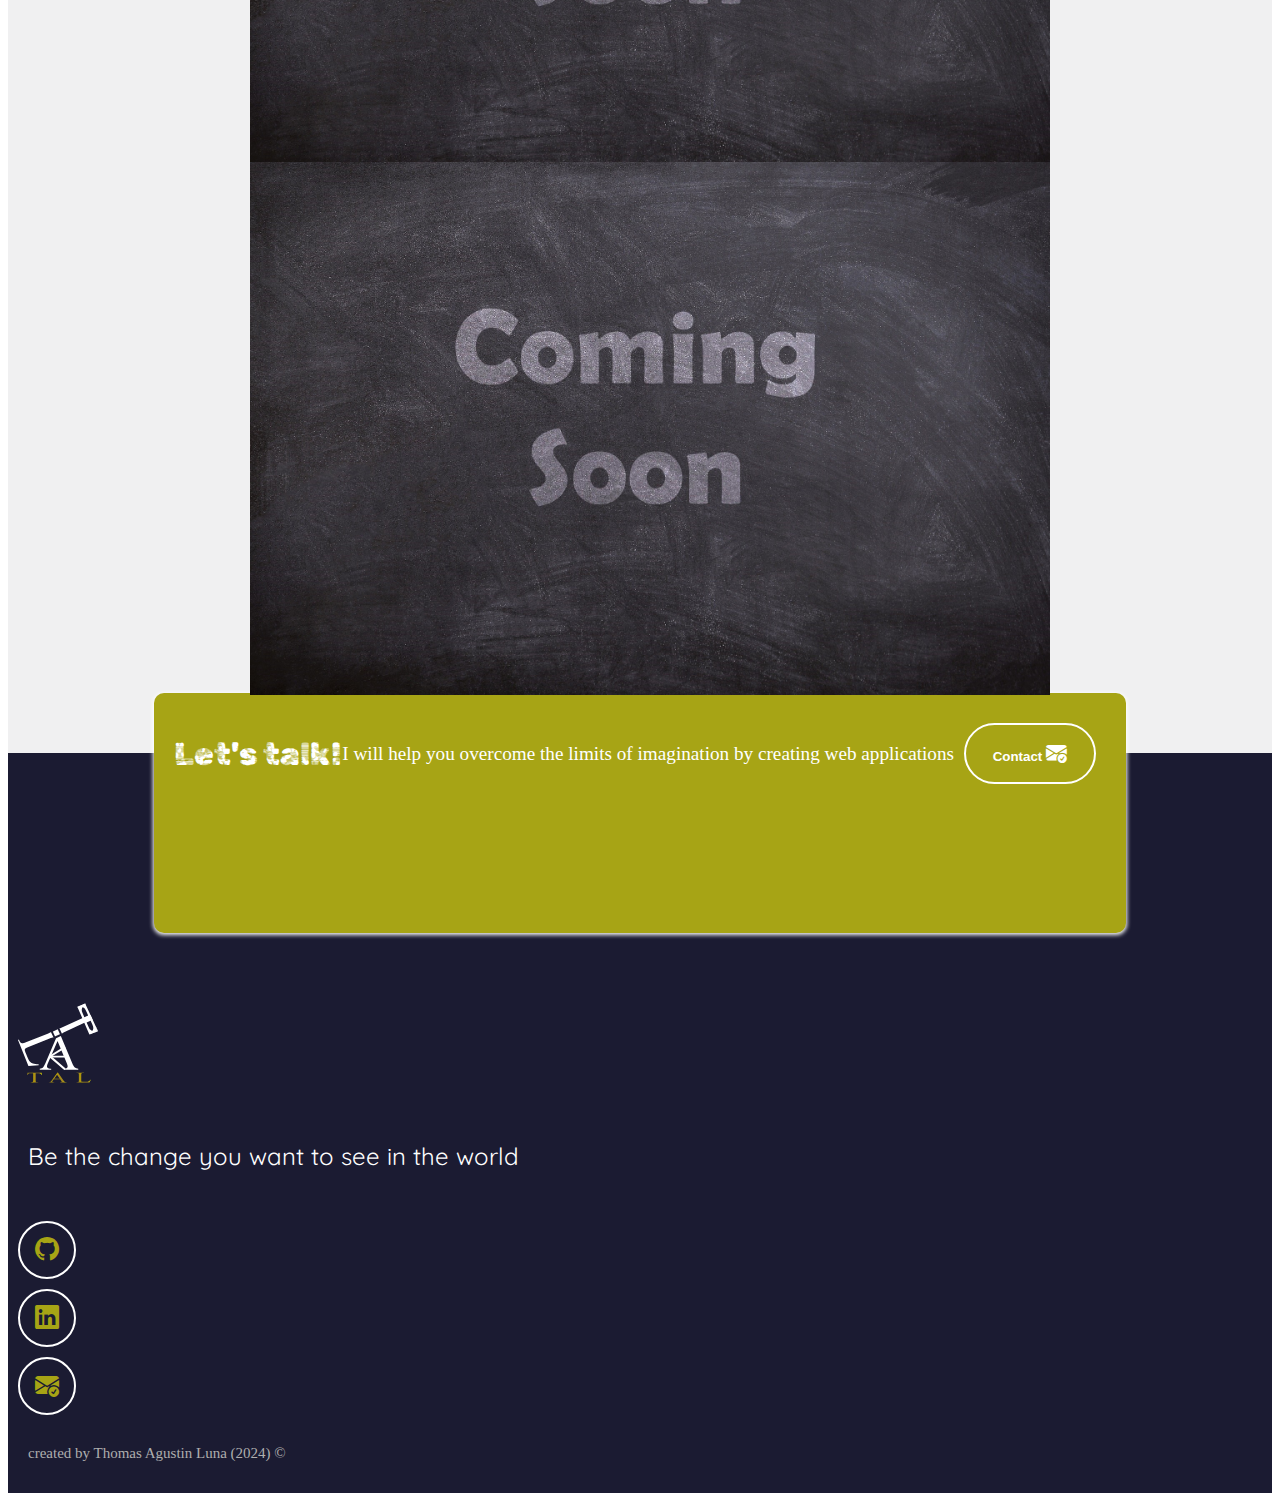
==== commit 3e5c2b35: "Update index.html" ====
--- a/index.html
+++ b/index.html
@@ -49,7 +49,7 @@
             <a class="nav-link" href="#proyects">Proyects</a>
           </li>
           <li class="nav-item">
-            <a class="disabled" href="contacto.html">Contact</a>
+            <a class="disabled">Contact</a>
           </li>
         </ul>
 
--- a/styles/style.css
+++ b/styles/style.css
@@ -15,6 +15,13 @@
     font-size: 2.5rem;
     font-family: 'Rubik Dirt', system-ui;
     font-family: 'Rubik Maps', system-ui;
+}
+
+.disabled {
+    pointer-events: none; 
+    color: gray; 
+    cursor: default;
+    text-decoration: none;
 }
 
 .seccion-oscura {
@@ -393,4 +400,4 @@
     .badges-contenedor {
         font-size: 15px;
     }
-}+}
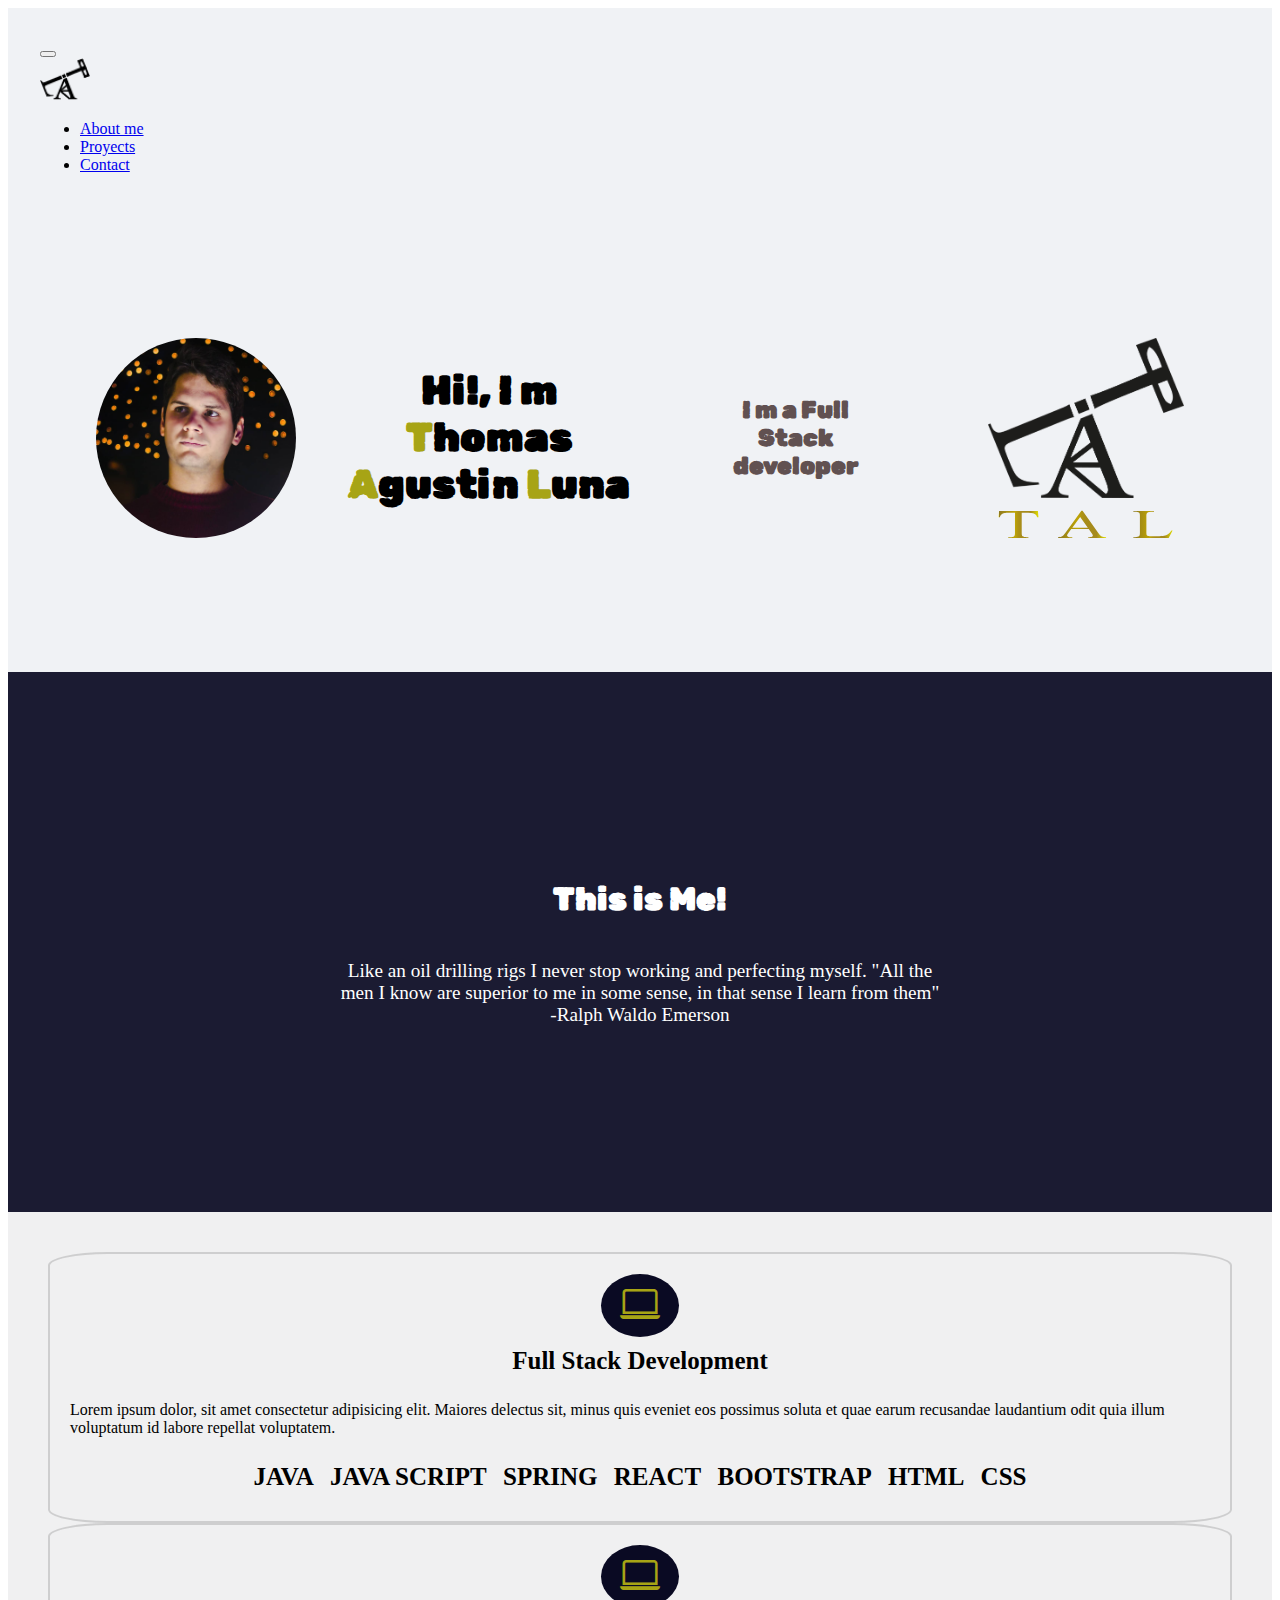
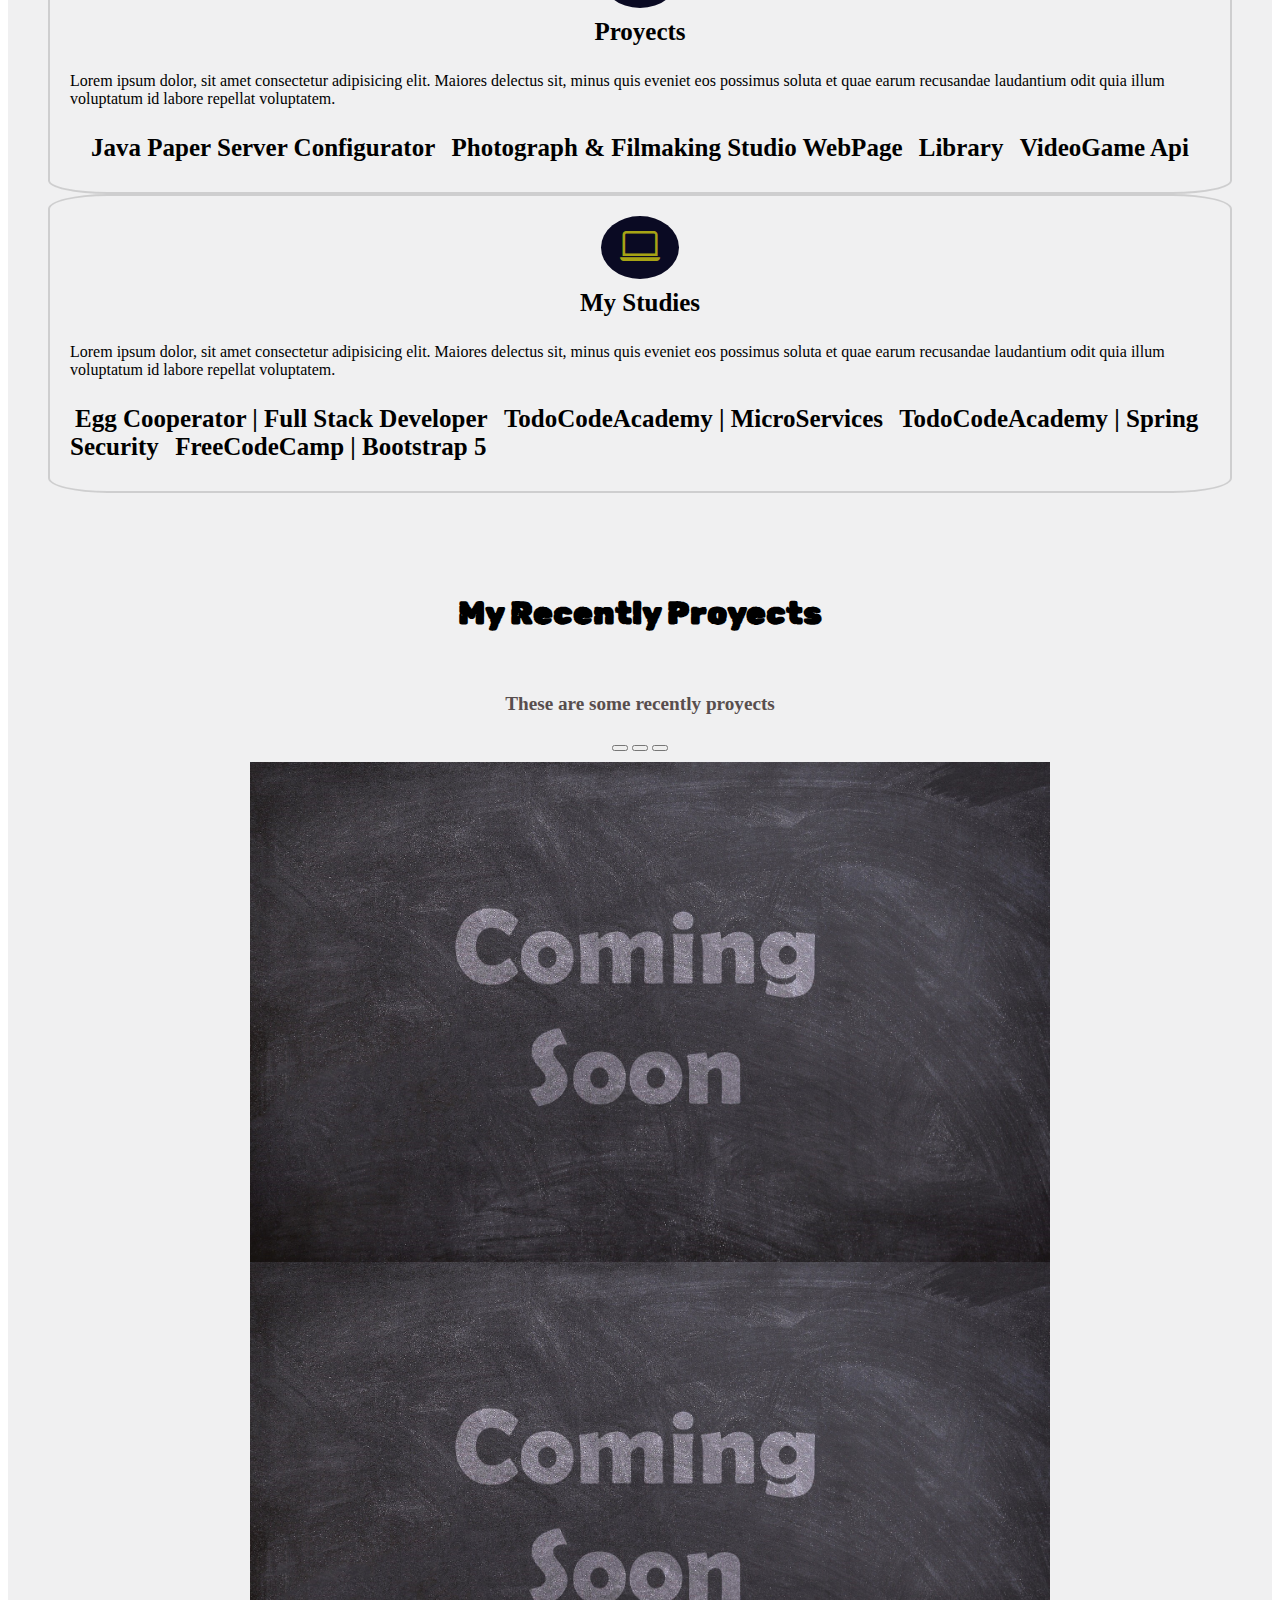
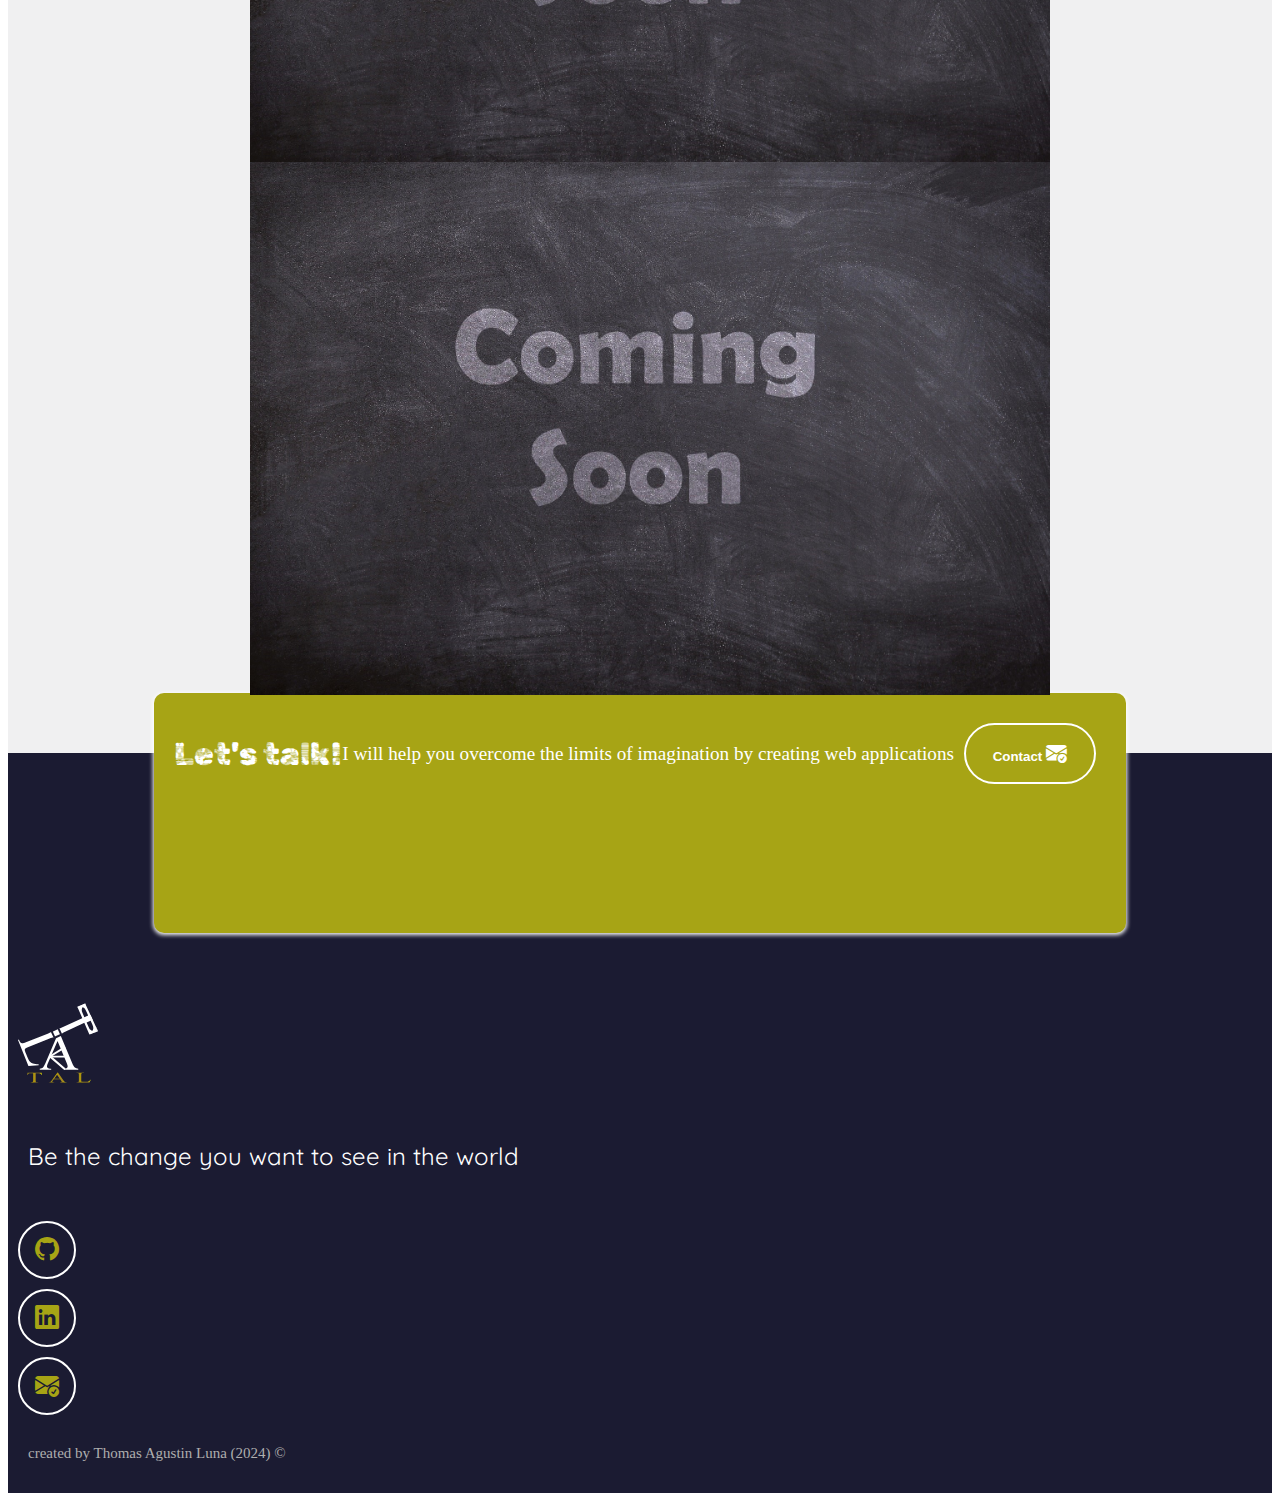
==== commit a786772d: "Update index.html" ====
--- a/index.html
+++ b/index.html
@@ -49,7 +49,7 @@
             <a class="nav-link" href="#proyects">Proyects</a>
           </li>
           <li class="nav-item">
-            <a class="disabled">Contact</a>
+            <a class="nav-link" href="mailto:lunathomasagustin@gmail.com" >Contact</a>
           </li>
         </ul>
 
@@ -214,7 +214,7 @@
             I will help you overcome the limits of imagination by creating web applications
           </div>
           <div class="col-12 col-md-4">
-            <a href="contacto.html" target="_blank" rel="noopener noreferrer">
+            <a href="mailto:lunathomasagustin@gmail.com" target="_blank" rel="noopener noreferrer">
               <button type="button">
                 Contact
                 <i class="bi bi-envelope-check-fill"></i>
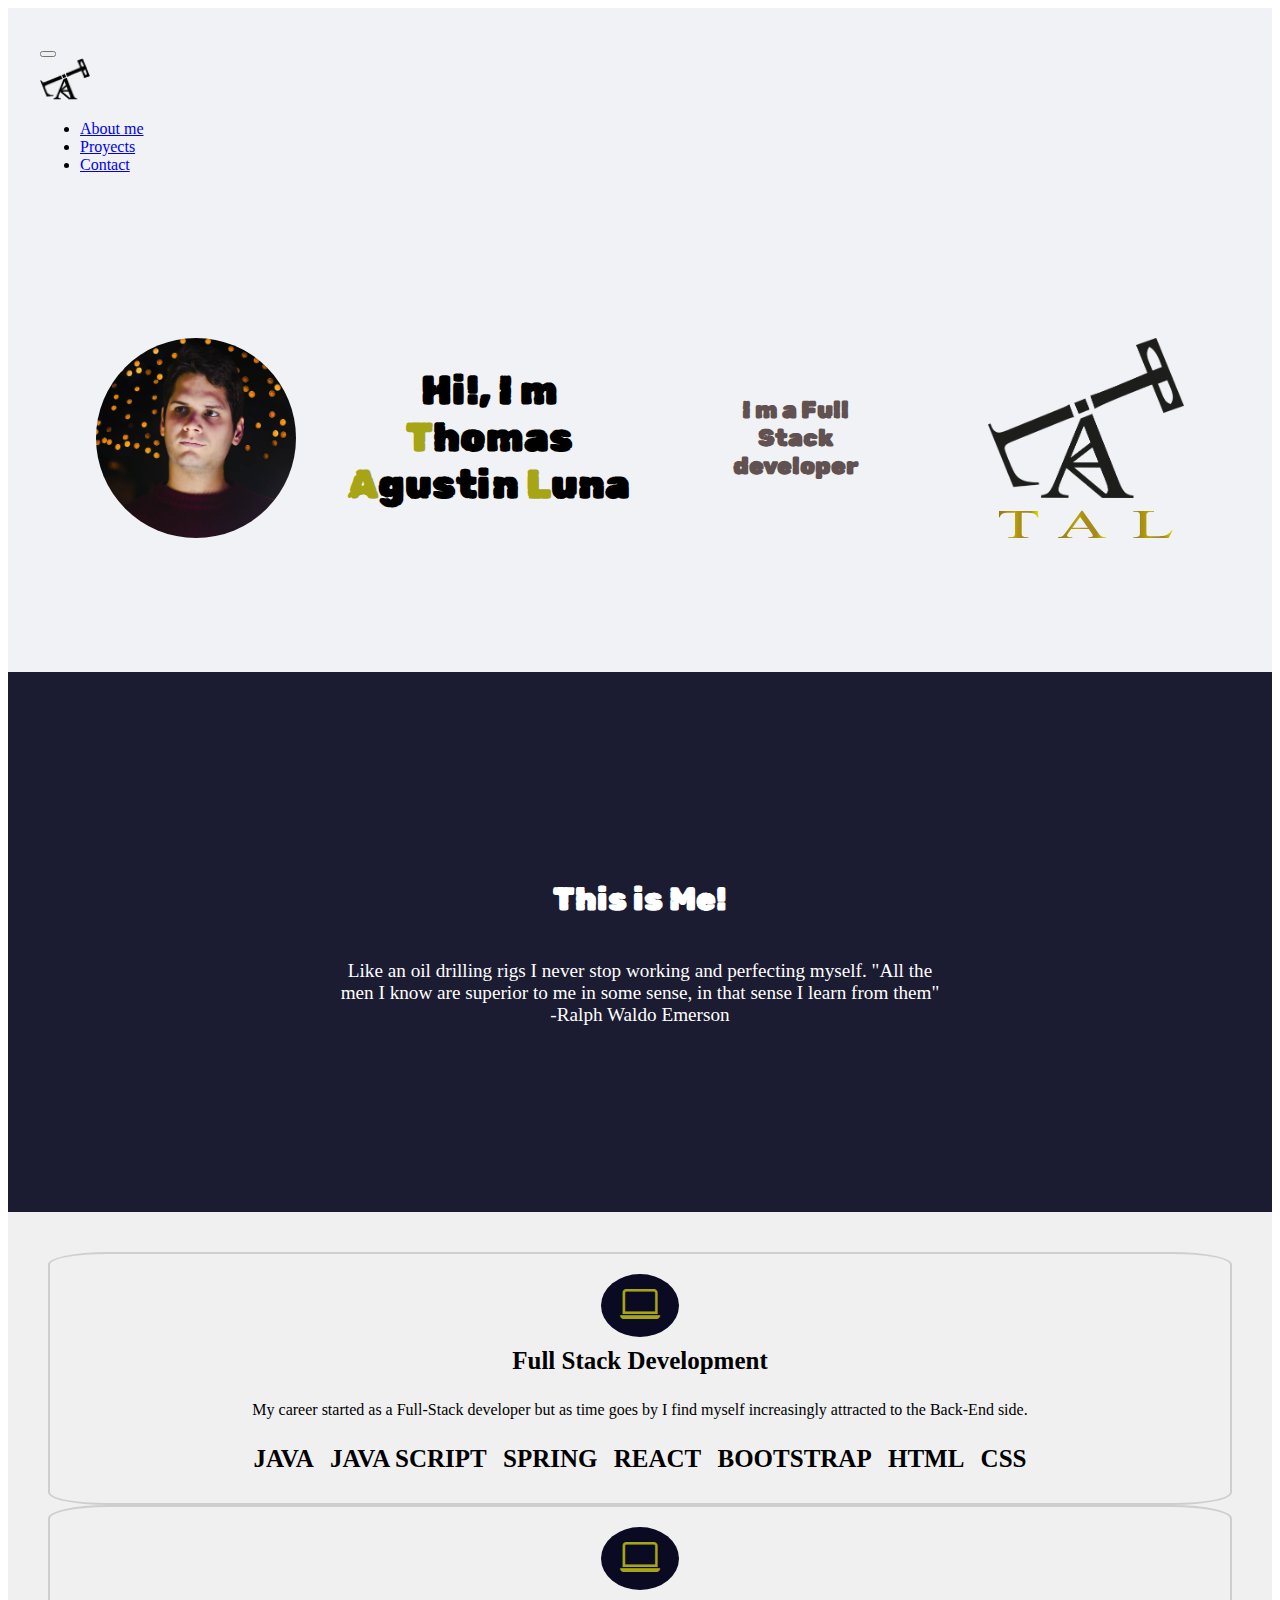
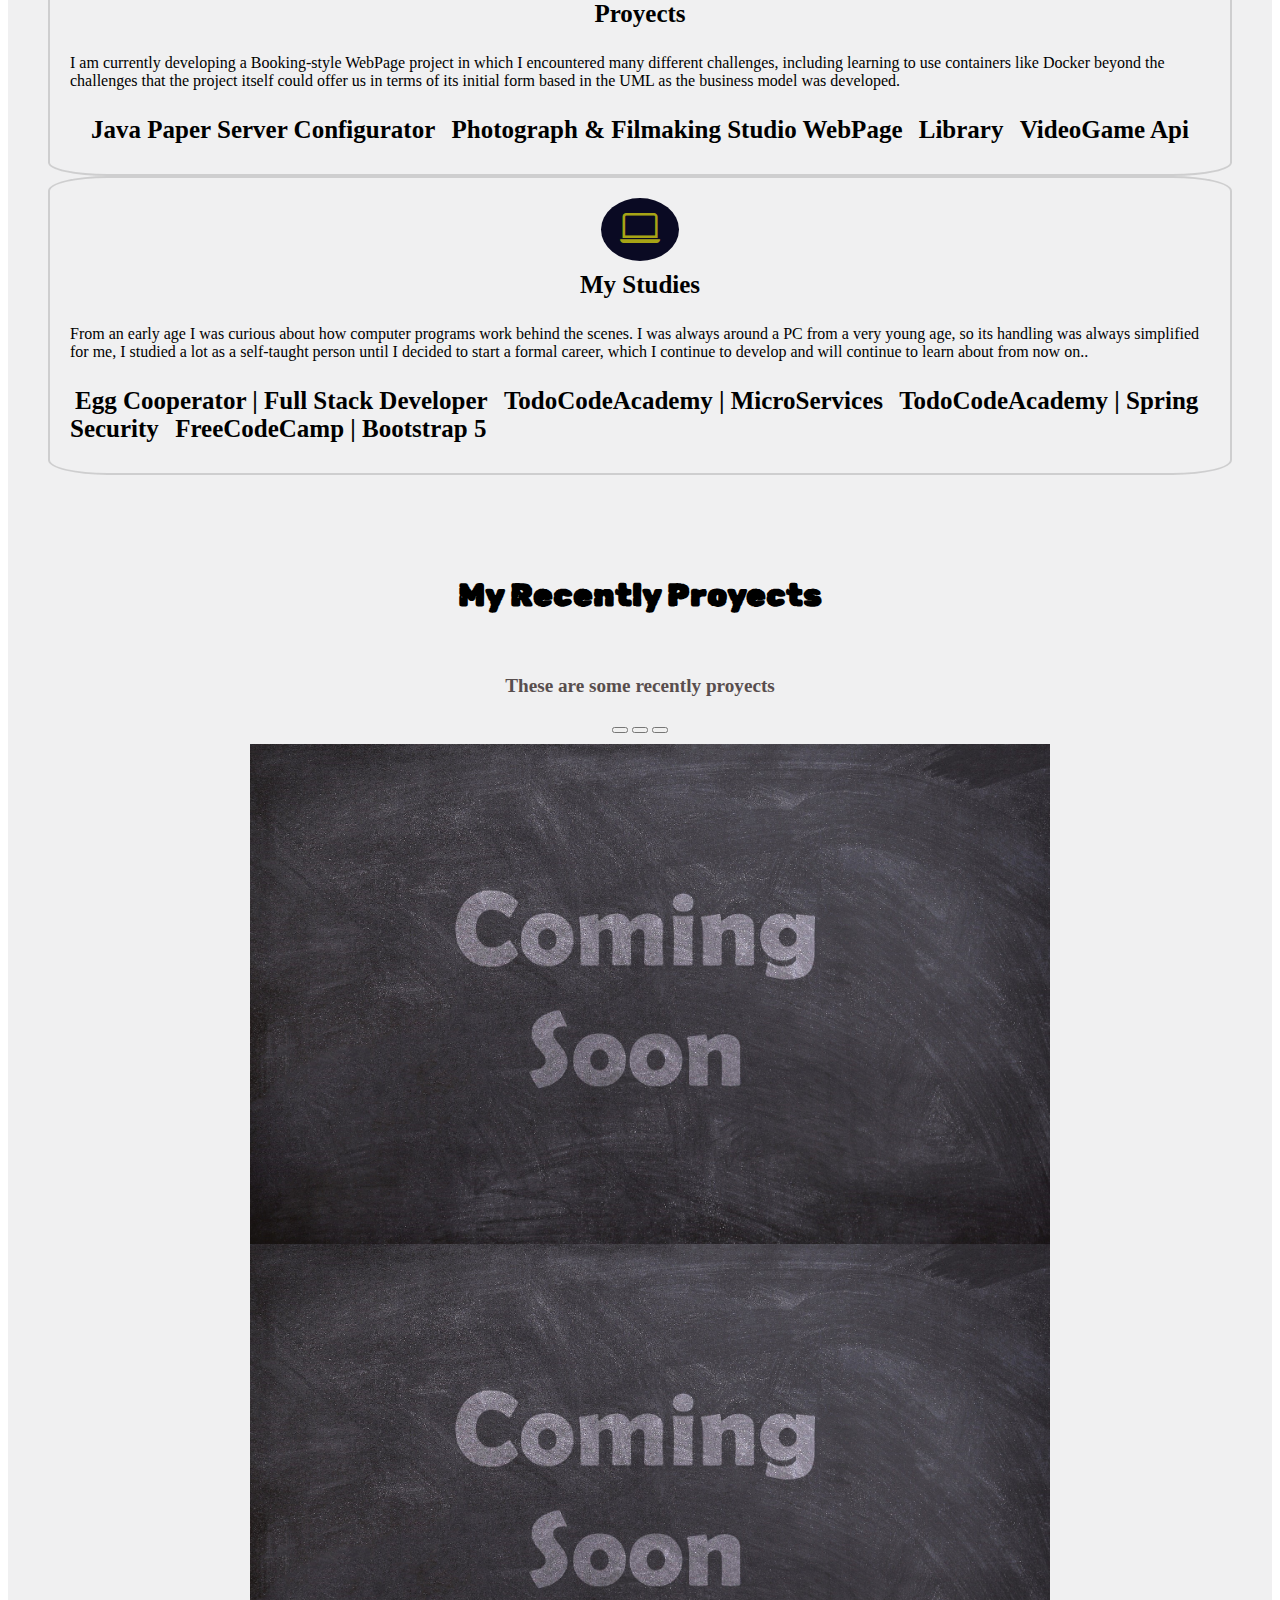
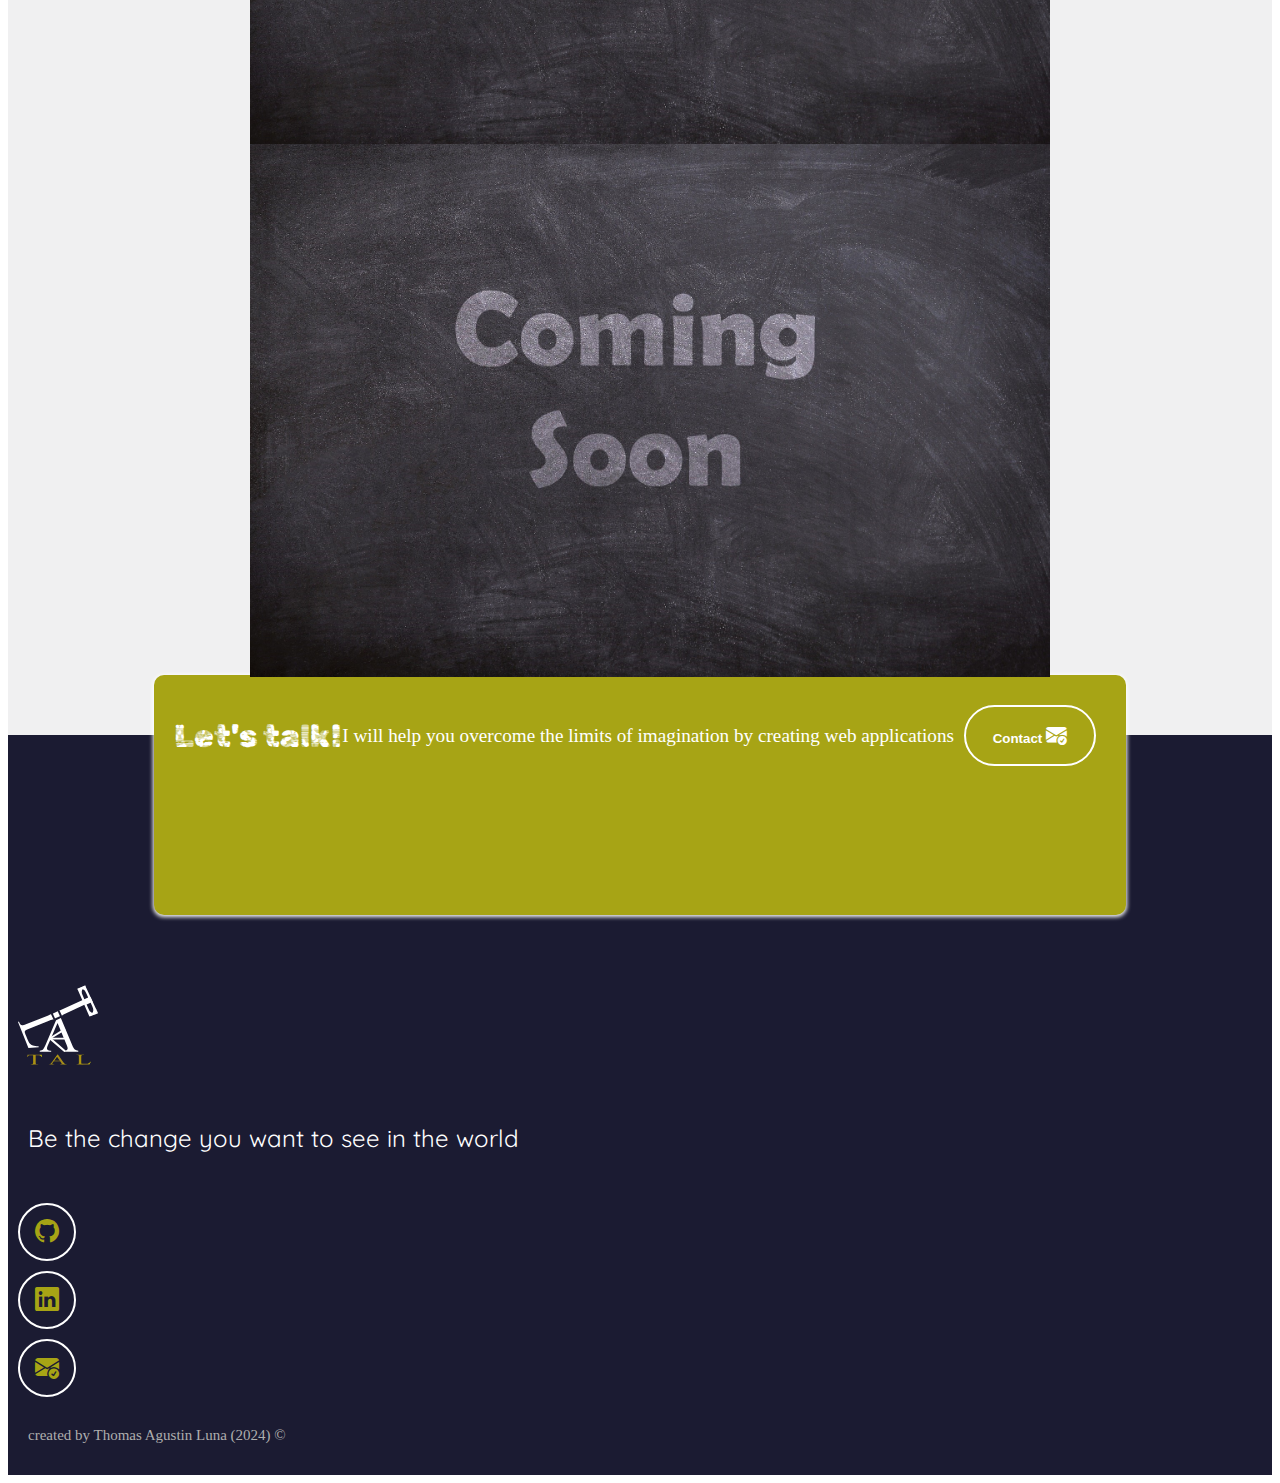
==== commit 89fb951c: "Update index.html" ====
--- a/index.html
+++ b/index.html
@@ -89,9 +89,7 @@
         <div class="columna col-12 col-md-4">
           <i class="bi bi-laptop "></i>
           <p class="experience-title">Full Stack Development</p>
-          <p>Lorem ipsum dolor, sit amet consectetur adipisicing elit. Maiores delectus sit, minus quis eveniet eos
-            possimus soluta et quae earum recusandae laudantium odit quia illum voluptatum id labore repellat
-            voluptatem.</p>
+          <p>My career started as a Full-Stack developer but as time goes by I find myself increasingly attracted to the Back-End side.</p>
           <div class="badges-contenedor">
             <span class="badge text-bg-warning">JAVA</span>
             <span class="badge text-bg-warning">JAVA SCRIPT</span>
@@ -105,9 +103,7 @@
         <div class="columna col-12 col-md-4">
           <i class="bi bi-laptop"></i>
           <p class="experience-title">Proyects</p>
-          <p>Lorem ipsum dolor, sit amet consectetur adipisicing elit. Maiores delectus sit, minus quis eveniet eos
-            possimus soluta et quae earum recusandae laudantium odit quia illum voluptatum id labore repellat
-            voluptatem.</p>
+          <p>I am currently developing a Booking-style WebPage project in which I encountered many different challenges, including learning to use containers like Docker beyond the challenges that the project itself could offer us in terms of its initial form based in the UML as the business model was developed.</p>
           <div class="badges-contenedor">
             <span class="badge text-bg-warning">Java Paper Server Configurator</span>
             <span class="badge text-bg-warning">Photograph & Filmaking Studio WebPage</span>
@@ -119,9 +115,7 @@
         <div class="columna col-12 col-md-4">
           <i class="bi bi-laptop"></i>
           <p class="experience-title">My Studies</p>
-          <p>Lorem ipsum dolor, sit amet consectetur adipisicing elit. Maiores delectus sit, minus quis eveniet eos
-            possimus soluta et quae earum recusandae laudantium odit quia illum voluptatum id labore repellat
-            voluptatem.</p>
+          <p>From an early age I was curious about how computer programs work behind the scenes. I was always around a PC from a very young age, so its handling was always simplified for me, I studied a lot as a self-taught person until I decided to start a formal career, which I continue to develop and will continue to learn about from now on..</p>
           <div class="badges-contenedor">
             <span class="badge text-bg-warning">Egg Cooperator | Full Stack Developer</span>
             <span class="badge text-bg-warning">TodoCodeAcademy | MicroServices</span>
